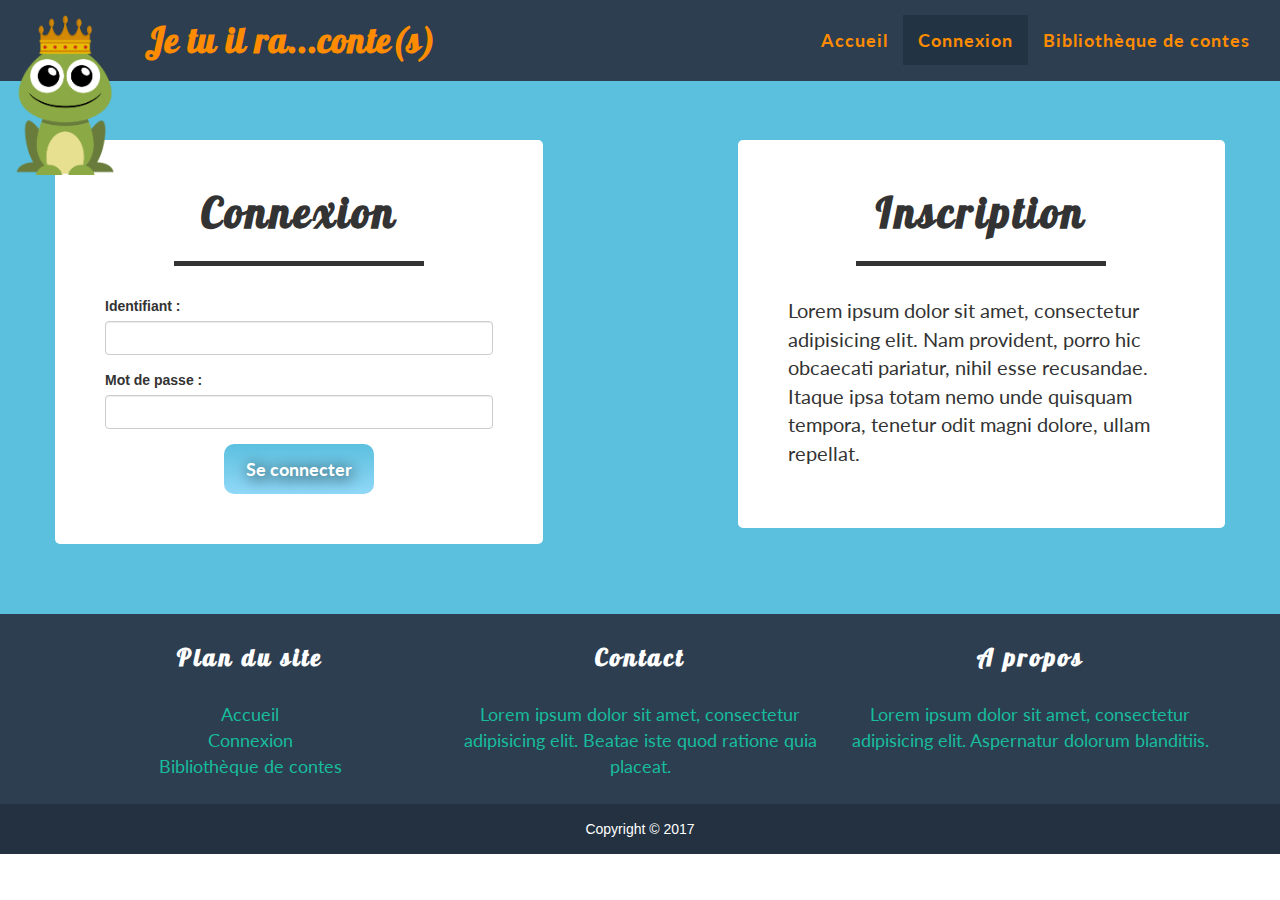
==== Tests_bootstrap/views/connexion.html @ 337ecfcf "Page de connexion et modification index" ====
<!DOCTYPE html>
<html lang="fr">
<head>
    <meta charset="utf-8">
    <meta http-equiv="X-UA-Compatible" content="IE=edge">
    <meta name="viewport" content="width=device-width, initial-scale=1">

    <title>Je tu il ra...conte(s)</title>

    <link rel="stylesheet" href="../css/bootstrap.css">
    <link rel="stylesheet" href="../css/style.css">
    <link href="https://fonts.googleapis.com/css?family=Lobster" rel="stylesheet">
    <link href="https://fonts.googleapis.com/css?family=Lato" rel="stylesheet">

    <!-- HTML5 shim and Respond.js for IE8 support of HTML5 elements and media queries -->
    <!-- WARNING: Respond.js doesn't work if you view the page via file:// -->
    <!--[if lt IE 9]>
    <script src="https://oss.maxcdn.com/html5shiv/3.7.3/html5shiv.min.js"></script>
    <script src="https://oss.maxcdn.com/respond/1.4.2/respond.min.js"></script>
    <![endif]-->
</head>

<body>
<!-- BARRE DE NAVIGATION -->
<nav class="navbar navbar-default navbar-custom navbar-fixed-top">
    <div class="container-fluid">
        <div class="navbar-header">
            <button type="button" class="navbar-toggle collapsed" data-toggle="collapse" data-target="#burger_menu"
                    aria-expanded="false">
                <span class="sr-only">Toggle navigation</span>
                <span class="icon-bar"></span>
                <span class="icon-bar"></span>
                <span class="icon-bar"></span>
            </button>
            <a href="../index.html" class="navbar-brand">
                <img class="logo" src="../img/logo_grenouille.png" alt="Logo du site représentant une grenouille">
            </a>
            <p class="navbar-text">Je tu il ra...conte(s)</p>
        </div>
        <!-- /.navbar-header -->
        <div class="collapse navbar-collapse" id="burger_menu">
            <ul class="nav navbar-nav pull-right">
                <li><a href="../index.html">Accueil</a></li>
                <li class="active"><a href="#">Connexion</a></li>
                <li><a href="visiteurs/bibliotheque_visiteur.html">Bibliothèque de contes</a></li>
            </ul>
        </div>
    </div>
</nav>
<!-- /.navbar.navbar-default.navbar-custom.navbar-fixed-top -->


<!-- CONNEXION -->
<section id="connexion">
    <div class="container">
        <div class="row">
            <div class="col-lg-5 formConnexion">
                <h2>Connexion</h2>
                <hr>

                <form action="enseignants/index.html">
                    <div class="form-group">
                        <label for="identifiant">Identifiant :</label>
                        <input type="text" class="form-control" id="identifiant">
                    </div>
                    <div class="form-group">
                        <label for="motDePasse">Mot de passe :</label>
                        <input type="text" class="form-control" id="motDePasse">
                    </div>
                    <button type="submit" class="btn btn-def btn-form center-block">Se connecter</button>
                </form>
            </div>
            <div class="col-lg-5 col-lg-offset-2 formConnexion">
                <h2>Inscription</h2>
                <hr>

                <p class="intro">Lorem ipsum dolor sit amet, consectetur adipisicing elit. Nam provident, porro hic
                    obcaecati pariatur, nihil esse recusandae. Itaque ipsa totam nemo unde quisquam tempora, tenetur
                    odit magni dolore, ullam repellat.</p>
            </div>
        </div>
    </div>
</section>
<!-- /CONNEXION -->


<!-- FOOTER -->
<footer class="text-center">
    <div class="footer-above">
        <div class="container">
            <div class="row">
                <div class="footer.col col-md-4">
                    <h3>Plan du site</h3>
                    <ul class="sitemap">
                        <li class="footer-green">Accueil</li>
                        <li class="footer-green">Connexion</li>
                        <li class="footer-green">Bibliothèque de contes</li>
                    </ul>
                </div>
                <div class="footer-col col-md-4">
                    <h3>Contact</h3>
                    <p class="footer-green">Lorem ipsum dolor sit amet, consectetur adipisicing elit. Beatae iste quod
                        ratione quia placeat.</p>
                </div>
                <div class="footer-col col-md-4">
                    <h3>A propos</h3>
                    <p class="footer-green">Lorem ipsum dolor sit amet, consectetur adipisicing elit. Aspernatur dolorum
                        blanditiis.</p>
                </div>
            </div>
        </div>
    </div>
    <div class="footer-below">
        <div class="container">
            <div class="row">
                <div class="col-lg-12">
                    Copyright &copy; 2017
                </div>
            </div>
        </div>
    </div>
</footer>
<!-- /FOOTER -->
<!-- jQuery -->
<script src="https://ajax.googleapis.com/ajax/libs/jquery/1.12.4/jquery.min.js"></script>

<!-- Scripts Javascript-->
<script src="../js/bootstrap.min.js"></script>

</body>

</html>
---- Tests_bootstrap/css/style.css ----
/* GENERAL */
body {
    padding-top: 70px;
    line-height: 1.42857143;
}

hr {
    border-top: 5px solid #333;
    max-width: 250px;
    text-align: center;
    margin: 25px auto 30px;
}

.btn-def,
.btn-def:hover,
.btn-def:focus,
.btn-def:active,
.btn-def:visited,
.btn-def:link {
    background: #5bc0de; /* Old browsers */
    background: -moz-linear-gradient(top, #5bc0de 0%, #91d8f8 100%, #2989d8 100%, #207cca 100%, #26819c 100%); /* FF3.6-15 */
    background: -webkit-linear-gradient(top, #5bc0de 0%, #91d8f8 100%, #2989d8 100%, #207cca 100%, #26819c 100%); /* Chrome10-25,Safari5.1-6 */
    background: linear-gradient(to bottom, #5bc0de 0%, #91d8f8 100%, #2989d8 100%, #207cca 100%, #26819c 100%); /* W3C, IE10+, FF16+, Chrome26+, Opera12+, Safari7+ */
    height: 115px;
    width: 220px;
    border-radius: 15px;
    border: none;
    font-family: Lato, "Montserrat", "Helvetica Neue", Helvetica, Arial, sans-serif;
    font-weight: bold;
    font-size: 1.3em;
    text-shadow: 2px 2px 15px #000;
}

.btn-def a {
    color: white;
}

.btn-def a:hover {
    text-decoration: none;
}

/* BARRE DE NAVIGATION */

.logo {
    width: 100px;
}

.navbar-custom {
    background-color: #2C3E50;
    border-color: #2C3E50;
    font-weight: 700;
    letter-spacing: 1px;
}

p.navbar-text {
    color: darkorange !important;
    font-family: Lobster, "Montserrat", "Helvetica Neue", Helvetica, Arial, sans-serif;
    font-size: 2.5em;
}

ul.nav.navbar-nav {
    padding-top: 15px;
    font-size: 1.3em;
    font-family: Lato, "Montserrat", "Helvetica Neue", Helvetica, Arial, sans-serif;
}

.navbar-custom .navbar-nav li.active a {
    background: #234;
    color: darkorange;
}

.navbar-custom .navbar-nav li.active a:hover,
.navbar-custom .navbar-nav li.active a:focus {
    background: #234;
    color: white;
}

.navbar-custom .navbar-nav li a,
.navbar-custom .navbar-nav li a:focus {
    color: darkorange;
}

.navbar-custom .navbar-nav li a:hover {
    color: white;
}

/* HEADER */
header {
    text-align: center;
    color: #333;
    background: #5bc0de;
}

header .container {
    padding-top: 70px;
    padding-bottom: 100px;
}

.name {
    font-family: Lobster, "Montserrat", "Helvetica Neue", Helvetica, Arial, sans-serif;
    font-size: 4.75em;
    font-weight: 700;
}

.skills {
    font-size: 1.75em;
    font-family: Lobster, "Montserrat", "Helvetica Neue", Helvetica, Arial, sans-serif;
}

/* INTRODUCTION */
#introduction {
    padding: 100px 0;
}

#introduction .row {
    text-align: justify;
}

#loup {
    width: 100px;
    text-align: center;
}

section h2 {
    margin: 0;
    font-size: 3em;
    font-family: Lobster, "Montserrat", "Helvetica Neue", Helvetica, Arial, sans-serif;
    letter-spacing: 3px;
    font-weight: 700;
    line-height: 1.1;
    text-align: center;
}

p.intro {
    font-size: 20px;
    font-family: Lato, "Montserrat", "Helvetica Neue", Helvetica, Arial, sans-serif;
}

/* BOUTONS */
.button-section {
    padding: 20px 0 70px 0;
}

#panda {
    width: 90px;
    position: absolute;
    margin-top: -72px;
    margin-left: 2px;
    z-index: -1;
}

#duck {
    width: 90px;
    position: absolute;
    z-index: -1;
    margin-top: -80px;
    margin-left: 141px;
}

/* FOOTER */
.text-center {
    text-align: center;
}

.footer-above {
    padding-top: 10px;
    background-color: #2C3E50;
    font-family: Lato, "Montserrat", "Helvetica Neue", Helvetica, Arial, sans-serif;
    font-size: 1.3em;
}

.footer-col {
    margin-bottom: 15px;
}

footer h3 {
    margin-bottom: 30px;
    font-family: Lobster, "Montserrat", "Helvetica Neue", Helvetica, Arial, sans-serif;
    color: white;
    letter-spacing: 3px;
    font-weight: 700;
    font-size: 24px;
}

.sitemap {
    list-style: none;
    padding: 0;
}

.footer-green {
    color: #18BC9C;
}

.footer-below {
    padding: 15px 0;
    background-color: #233140;
    color: white;
}

/* MEDIA QUERIES */
/* --- POUR LES MOBILES --- */
@media (max-width: 767px) {
    body {
        padding-top: 20px;
    }

    header .container {
        padding-bottom: 45px;
    }

    .logo {
        width: 30px;
    }

    .navbar-brand {
        padding-top: 5px;
    }

    p.navbar-text {
        font-size: 1.6em;
    }

    .navbar-toggle {
        vertical-align: middle;
    }

    .navbar-collapse {
        border-color: #2C3E50 !important;
    }

    ul.nav.navbar-nav {
        text-align: center;
    }

    .pull-right {
        float: none !important;
    }

    .name {
        font-size: 2.9em;
    }

    hr {
        border-top: 2px solid #333;
        max-width: 100px;
    }

    .skills {
        font-size: 1.5em;
    }

    #introduction {
        padding: 45px 0;
    }

    section h2 {
        font-size: 2.3em;
    }

    .btn-accueil-margintop {
        margin-top: 30px;
    }

    .btn-accueil-margintop-duck {
        margin-top: 100px;
    }
}

/* --- POUR LES TABLETTES(portrait) --- */
@media (min-width: 768px) and (max-width: 992px) {
    .navbar-brand {
        padding: 5px 15px;
    }

    .logo {
        width: 45px;
    }

    .navbar-header {
        float: none;
    }

    .navbar-toggle {
        position: relative;
        float: right;
        padding: 9px 10px;
        margin-top: 8px;
        margin-right: 15px;
        margin-bottom: 8px;
        background-color: transparent;
        background-image: none;
        border: 1px solid transparent;
        border-radius: 4px;
        display: block;
    }

    .navbar-toggle .icon-bar {
        display: block;
        width: 22px;
        height: 2px;
        border-radius: 1px;
    }

    .navbar-collapse.collapse {
        display: none !important;
    }

    .navbar-collapse.collapse.in {
        display: block !important;
    }

    .collapsing {
        overflow: hidden !important;
    }

    .navbar-toggle {
        vertical-align: middle;
    }

    ul.nav.navbar-nav {
        text-align: center;
    }

    .pull-right {
        float: none !important;
    }
}

/* PAGE DE CONNEXION */
#connexion {
    padding: 70px 0 70px 0;
    background: #5bc0de;
}

.formConnexion {
    background: white;
    border-radius: 5px;
    padding: 50px 50px;
}

.btn-form,
.btn-form:hover,
.btn-form:focus,
.btn-form:active,
.btn-form:visited,
.btn-form:link {
    height: 50px;
    width: 150px;
    color: white;
    border-radius: 10px;
}
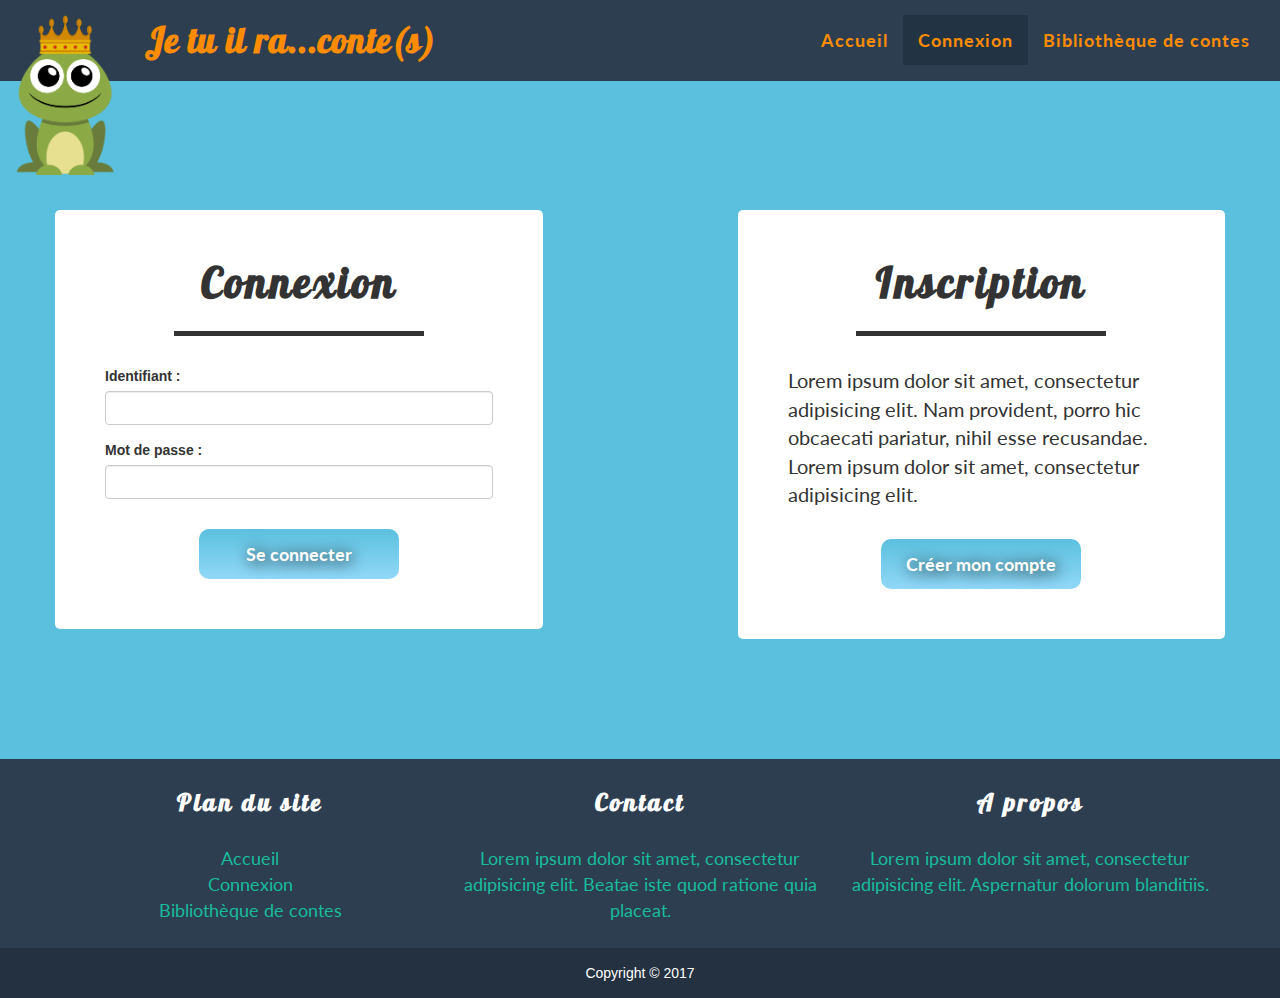
==== commit aa3f15a6: "Page de connexion" ====
--- a/Tests_bootstrap/views/connexion.html
+++ b/Tests_bootstrap/views/connexion.html
@@ -35,7 +35,7 @@
             <a href="../index.html" class="navbar-brand">
                 <img class="logo" src="../img/logo_grenouille.png" alt="Logo du site représentant une grenouille">
             </a>
-            <p class="navbar-text">Je tu il ra...conte(s)</p>
+            <p class="navbar-text"><a href="../index.html">Je tu il ra...conte(s)</a></p>
         </div>
         <!-- /.navbar-header -->
         <div class="collapse navbar-collapse" id="burger_menu">
@@ -54,7 +54,7 @@
 <section id="connexion">
     <div class="container">
         <div class="row">
-            <div class="col-lg-5 formConnexion">
+            <div class="col-lg-5 col-lg-offset-0 col-md-5 col-md-offset-0 col-xs-10 col-xs-offset-1 formConnexion">
                 <h2>Connexion</h2>
                 <hr>
 
@@ -70,13 +70,19 @@
                     <button type="submit" class="btn btn-def btn-form center-block">Se connecter</button>
                 </form>
             </div>
-            <div class="col-lg-5 col-lg-offset-2 formConnexion">
+            <div class="col-lg-5 col-lg-offset-2 col-md-5 col-md-offset-2 col-xs-10 col-xs-offset-1 formConnexion">
                 <h2>Inscription</h2>
                 <hr>
 
                 <p class="intro">Lorem ipsum dolor sit amet, consectetur adipisicing elit. Nam provident, porro hic
-                    obcaecati pariatur, nihil esse recusandae. Itaque ipsa totam nemo unde quisquam tempora, tenetur
-                    odit magni dolore, ullam repellat.</p>
+                    obcaecati pariatur, nihil esse recusandae. Lorem ipsum dolor sit amet, consectetur adipisicing
+                    elit.</p>
+
+                <a href="enseignants/inscription.html">
+                    <button class="btn btn-def btn-form center-block">
+                        Créer mon compte
+                    </button>
+                </a>
             </div>
         </div>
     </div>
--- a/Tests_bootstrap/css/style.css
+++ b/Tests_bootstrap/css/style.css
@@ -9,6 +9,10 @@
     max-width: 250px;
     text-align: center;
     margin: 25px auto 30px;
+}
+
+a:hover {
+    text-decoration: none;
 }
 
 .btn-def,
@@ -28,19 +32,11 @@
     font-family: Lato, "Montserrat", "Helvetica Neue", Helvetica, Arial, sans-serif;
     font-weight: bold;
     font-size: 1.3em;
+    color: white;
     text-shadow: 2px 2px 15px #000;
 }
 
-.btn-def a {
-    color: white;
-}
-
-.btn-def a:hover {
-    text-decoration: none;
-}
-
 /* BARRE DE NAVIGATION */
-
 .logo {
     width: 100px;
 }
@@ -58,6 +54,14 @@
     font-size: 2.5em;
 }
 
+.navbar-text a,
+.navbar-text a:hover,
+.navbar-text a:visited,
+.navbar-text a:active {
+    color: darkorange;
+    text-decoration: none;
+}
+
 ul.nav.navbar-nav {
     padding-top: 15px;
     font-size: 1.3em;
@@ -139,6 +143,10 @@
 /* BOUTONS */
 .button-section {
     padding: 20px 0 70px 0;
+}
+
+.button-section a {
+    color: white;
 }
 
 #panda {
@@ -197,6 +205,56 @@
     color: white;
 }
 
+/* BIBLIOTHEQUE DE CONTES (VISITEURS)*/
+#bibliotheque_visiteurs {
+    padding: 100px 0;
+    text-align: center;
+    color: #333;
+    background: #5bc0de;
+}
+
+#bibliotheque_visiteurs .row {
+    text-align: justify;
+}
+
+p.description_bibliotheque {
+    font-size: 20px;
+    font-family: Lato, "Montserrat", "Helvetica Neue", Helvetica, Arial, sans-serif;
+}
+
+.impair {
+    background-color: gray;
+}
+
+.pair {
+    background-color: gainsboro;
+}
+
+/* PAGE DE CONNEXION */
+#connexion {
+    padding: 140px 0 120px 0;
+    background: #5bc0de;
+}
+
+.formConnexion {
+    background: white;
+    border-radius: 5px;
+    padding: 50px 50px;
+}
+
+.btn-form,
+.btn-form:hover,
+.btn-form:focus,
+.btn-form:active,
+.btn-form:visited,
+.btn-form:link {
+    margin-top: 30px;
+    height: 50px;
+    width: 200px;
+    color: white;
+    border-radius: 10px;
+}
+
 /* MEDIA QUERIES */
 /* --- POUR LES MOBILES --- */
 @media (max-width: 767px) {
@@ -263,6 +321,15 @@
 
     .btn-accueil-margintop-duck {
         margin-top: 100px;
+    }
+
+    /* PAGE CONNEXION */
+    #connexion {
+        padding: 50px 0 50px 0;
+    }
+
+    .formConnexion {
+        margin-top: 50px;
     }
 }
 
@@ -324,28 +391,4 @@
     .pull-right {
         float: none !important;
     }
-}
-
-/* PAGE DE CONNEXION */
-#connexion {
-    padding: 70px 0 70px 0;
-    background: #5bc0de;
-}
-
-.formConnexion {
-    background: white;
-    border-radius: 5px;
-    padding: 50px 50px;
-}
-
-.btn-form,
-.btn-form:hover,
-.btn-form:focus,
-.btn-form:active,
-.btn-form:visited,
-.btn-form:link {
-    height: 50px;
-    width: 150px;
-    color: white;
-    border-radius: 10px;
 }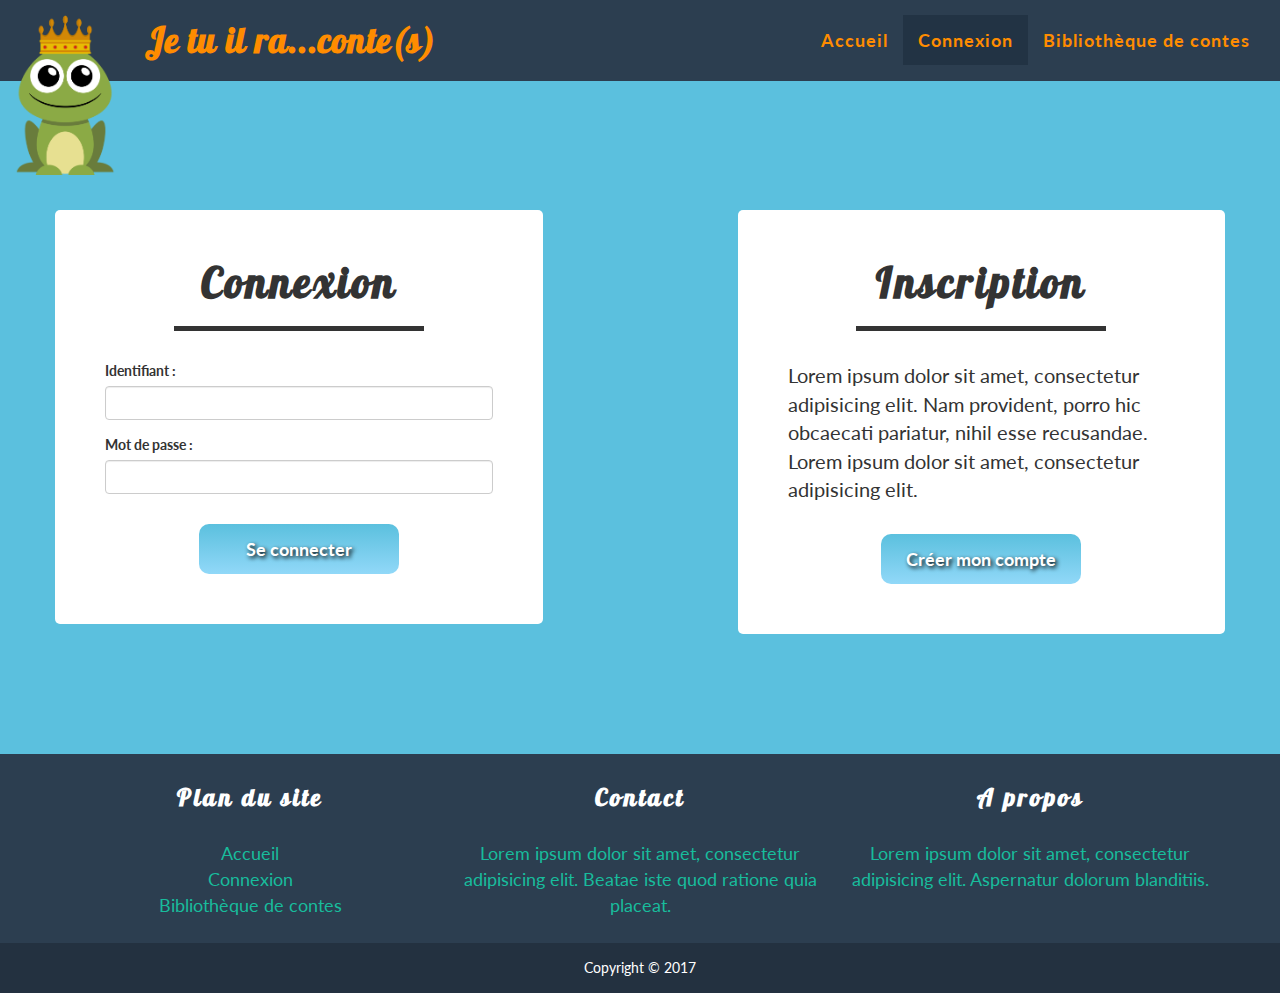
==== commit dc37bbb3: "Ajout d'un script pour le Logo" ====
--- a/Tests_bootstrap/views/connexion.html
+++ b/Tests_bootstrap/views/connexion.html
@@ -58,7 +58,7 @@
                 <h2>Connexion</h2>
                 <hr>
 
-                <form action="enseignants/index.html">
+                <form action="enseignants/dashboard.html">
                     <div class="form-group">
                         <label for="identifiant">Identifiant :</label>
                         <input type="text" class="form-control" id="identifiant">
@@ -133,6 +133,9 @@
 <!-- Scripts Javascript-->
 <script src="../js/bootstrap.min.js"></script>
 
+<!-- Script pour réduire la taille du Logo -->
+<script src="../js/reziseLogo.js"></script>
+
 </body>
 
 </html>--- a/Tests_bootstrap/css/style.css
+++ b/Tests_bootstrap/css/style.css
@@ -2,13 +2,24 @@
 body {
     padding-top: 70px;
     line-height: 1.42857143;
+    font-family: Lato, "Montserrat", "Helvetica Neue", Helvetica, Arial, sans-serif;
+}
+
+h1, h2, h3, h4, h5, h6 {
+    font-family: Lobster, "Montserrat", "Helvetica Neue", Helvetica, Arial, sans-serif;
 }
 
 hr {
     border-top: 5px solid #333;
     max-width: 250px;
     text-align: center;
-    margin: 25px auto 30px;
+    margin: 20px auto 30px;
+}
+
+.small-hr {
+    border-top: 2px solid #333;
+    max-width: 150px;
+    margin: 10px auto 20px;
 }
 
 a:hover {
@@ -33,7 +44,7 @@
     font-weight: bold;
     font-size: 1.3em;
     color: white;
-    text-shadow: 2px 2px 15px #000;
+    text-shadow: 2px 2px 4px #000;
 }
 
 /* BARRE DE NAVIGATION */
@@ -199,6 +210,10 @@
     color: #18BC9C;
 }
 
+.footer-green:hover {
+    color: #18BC9C;
+}
+
 .footer-below {
     padding: 15px 0;
     background-color: #233140;
@@ -206,6 +221,9 @@
 }
 
 /* BIBLIOTHEQUE DE CONTES (VISITEURS)*/
+#formulaire_choix {
+    margin-top: 50px;
+}
 #bibliotheque_visiteurs {
     padding: 100px 0;
     text-align: center;
@@ -230,6 +248,75 @@
     background-color: gainsboro;
 }
 
+.content_bibliotheque {
+    background-color: white;
+    border-radius: 5px;
+    padding: 20px;
+    text-align: justify;
+}
+
+.nav-tabs > li > a {
+    color: white;
+}
+
+.nav-tabs > li > a:hover {
+    color: #555;
+}
+
+.nav-tabs > li.active > a {
+    color: #555;
+}
+
+/* CREER UN CONTE*/
+#creer_conte {
+    text-align: center;
+    color: #333;
+    background: #5bc0de;
+    position: relative;
+    padding: 100px 0 40px 0;
+    z-index: 1;
+}
+
+#form_titre {
+    text-align: left;
+    padding-left: 20px;
+    padding-top: 40px;
+}
+
+#bouton_enregistrer {
+    border: 1px solid black;
+}
+
+#titre {
+    width: 300px;
+}
+
+.carte {
+    width: 60px;
+}
+
+#chevalier {
+    width: 75px;
+    position: absolute;
+    z-index: 0;
+    margin-left: -45px;
+    margin-top: 8px;
+}
+#alligator {
+    width: 75px;
+    position: absolute;
+    z-index: -1;
+    margin-left: 157px;
+    margin-top: -11px;
+}
+
+#bouton_enregistrer {
+    z-index: 3;
+}
+
+#ensemble_bouton {
+    padding-top: 20px;
+}
 /* PAGE DE CONNEXION */
 #connexion {
     padding: 140px 0 120px 0;
@@ -255,6 +342,60 @@
     border-radius: 10px;
 }
 
+/* MENU ENSEIGNANTS / ELEVES */
+.dropdown-menu {
+    padding: 10px 0 10px 0;
+    background-color: #234;
+    width: 100%;
+}
+
+.dropdown-menu li {
+    margin-top: 10px;
+}
+
+li.dropdown.active.open > ul > li > a:hover {
+    background-color: white;
+    color: #234;
+}
+
+/* DASHBOARD */
+#section_enseignants {
+    padding: 80px 0 80px 0;
+    background: #5bc0de;
+}
+
+/* INSCRIRE_CLASSE */
+.block-classe {
+    border-radius: 10px;
+    background-color: white;
+    padding:50px 10px;
+}
+
+.table-classe {
+    font-weight: bold;
+}
+
+.eleve {
+    margin: 0 !important;
+    padding: 0 !important;
+}
+
+.input-eleve {
+    margin:0 !important;
+    border-radius: 0 !important;
+}
+
+.nombre-eleve {
+    width: 50px;
+    font-weight: bold;
+    vertical-align: middle !important;
+    text-align: center;
+}
+
+.ajout-eleve {
+    width: 35px;
+}
+
 /* MEDIA QUERIES */
 /* --- POUR LES MOBILES --- */
 @media (max-width: 767px) {
@@ -322,7 +463,21 @@
     .btn-accueil-margintop-duck {
         margin-top: 100px;
     }
-
+    /* BIBLIOTHEQUE VISITEURS */
+    .table-responsive {
+        padding-right: 0;
+        padding-left: 0;
+        margin-top: 40px;
+    }
+
+    #conte {
+        margin-top: 40px;
+    }
+    
+    .nav-tabs.nav-justified {
+        width: 200px;
+        margin: auto;
+    }
     /* PAGE CONNEXION */
     #connexion {
         padding: 50px 0 50px 0;
@@ -391,4 +546,15 @@
     .pull-right {
         float: none !important;
     }
+    
+    /* BIBLIOTHEQUE VISITEURS */
+    .table-responsive {
+        padding-right: 0;
+        padding-left: 0;
+        margin-top: 40px;
+    }
+
+    #conte {
+        margin-top: 40px;
+    }
 }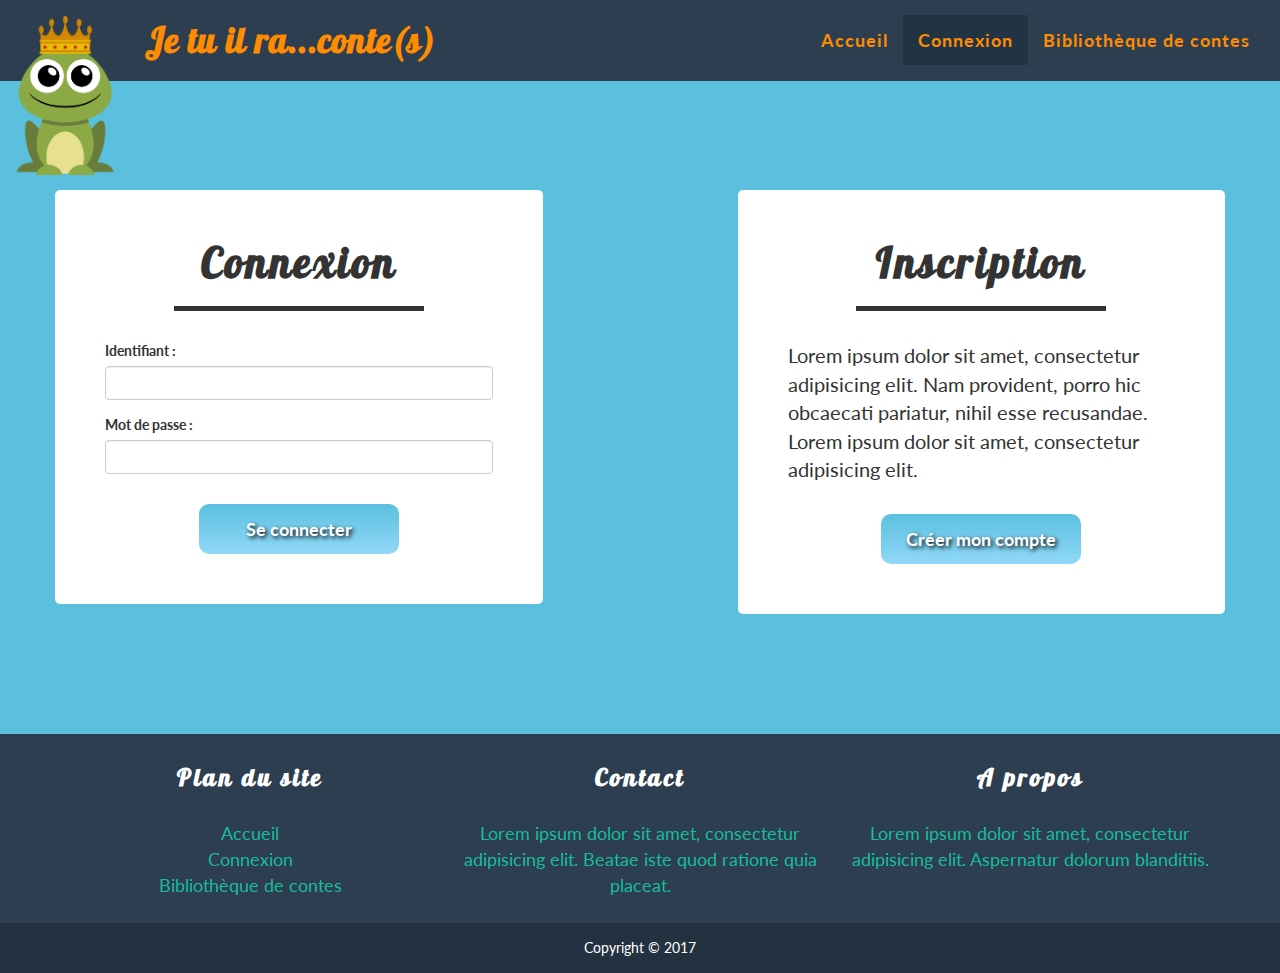
==== commit 462f8c28: "Page d'inscription" ====
--- a/Tests_bootstrap/views/connexion.html
+++ b/Tests_bootstrap/views/connexion.html
@@ -58,7 +58,7 @@
                 <h2>Connexion</h2>
                 <hr>
 
-                <form action="enseignants/dashboard.html">
+                <form action="#" method="post" id="connexion-form">
                     <div class="form-group">
                         <label for="identifiant">Identifiant :</label>
                         <input type="text" class="form-control" id="identifiant">
@@ -67,7 +67,7 @@
                         <label for="motDePasse">Mot de passe :</label>
                         <input type="text" class="form-control" id="motDePasse">
                     </div>
-                    <button type="submit" class="btn btn-def btn-form center-block">Se connecter</button>
+                    <button type="submit" class="btn btn-def btn-form center-block" name="connexion">Se connecter</button>
                 </form>
             </div>
             <div class="col-lg-5 col-lg-offset-2 col-md-5 col-md-offset-2 col-xs-10 col-xs-offset-1 formConnexion">
@@ -78,7 +78,7 @@
                     obcaecati pariatur, nihil esse recusandae. Lorem ipsum dolor sit amet, consectetur adipisicing
                     elit.</p>
 
-                <a href="enseignants/inscription.html">
+                <a href="inscription.html">
                     <button class="btn btn-def btn-form center-block">
                         Créer mon compte
                     </button>
@@ -127,6 +127,7 @@
     </div>
 </footer>
 <!-- /FOOTER -->
+
 <!-- jQuery -->
 <script src="https://ajax.googleapis.com/ajax/libs/jquery/1.12.4/jquery.min.js"></script>
 
@@ -136,6 +137,21 @@
 <!-- Script pour réduire la taille du Logo -->
 <script src="../js/reziseLogo.js"></script>
 
+<!-- Script pour rediriger en fonction de l'utilisateur -->
+<script>
+    $(function () {
+       $(":submit[name='connexion']").on("click", function () {
+
+           if( $('#identifiant').val() == 'élève') {
+               $('#connexion-form').attr('action', 'eleves/dashboard.html');
+           } else {
+               $('#connexion-form').attr('action', 'enseignants/dashboard.html');
+           }
+
+       });
+    });
+</script>
+
 </body>
 
 </html>--- a/Tests_bootstrap/css/style.css
+++ b/Tests_bootstrap/css/style.css
@@ -46,6 +46,9 @@
     color: white;
     text-shadow: 2px 2px 4px #000;
 }
+.alert_mobile {
+    display: none;
+}
 
 /* BARRE DE NAVIGATION */
 .logo {
@@ -100,6 +103,10 @@
 }
 
 /* HEADER */
+.navbar-header {
+    position: relative;
+}
+
 header {
     text-align: center;
     color: #333;
@@ -240,17 +247,40 @@
     font-family: Lato, "Montserrat", "Helvetica Neue", Helvetica, Arial, sans-serif;
 }
 
+.titre {
+    background-color: #2C3E50;
+    color: orange;
+    text-align: center;
+}
+
 .impair {
-    background-color: gray;
+    background-color: orange!important;
+}
+
+.impair a, .impair td {
+    color: #2C3E50;
+    font-weight: bold;
 }
 
 .pair {
-    background-color: gainsboro;
+    background-color: #2C3E50 !important;
+}
+
+.pair a, .pair td {
+    color: orange;
+    font-weight: bold;
+}
+
+
+.color-form {
+    color: orange;
+    font-weight: bold;
+    background-color: #2C3E50;
 }
 
 .content_bibliotheque {
     background-color: white;
-    border-radius: 5px;
+    border-radius: 0 0 5px 5px;
     padding: 20px;
     text-align: justify;
 }
@@ -267,6 +297,39 @@
     color: #555;
 }
 
+/* BIBLIOTHEQUE DE CONTES(ELEVES)*/
+
+li.dropdown.open > ul > li > a:hover {
+    background-color: white;
+    color: #234;
+}
+
+#menu_interface:focus {
+    background-color: #2C3E50;
+    color: white;
+}
+
+#menu_interface:link {
+    background-color: #2C3E50;
+}
+
+#menu_interface:active {
+    color: darkorange;
+}
+.dropdown-menu-active {
+    background-color: #2C3E50 !important;
+}
+
+.navbar-default .navbar-nav > .open > a,
+.navbar-default .navbar-nav > .open > a:hover,
+.navbar-default .navbar-nav > .open > a:focus {
+    color: darkorange;
+}
+
+/* MODIFICATION D'UN CONTE */
+.date_modif {
+    margin-left: 30px;
+}
 /* CREER UN CONTE*/
 #creer_conte {
     text-align: center;
@@ -292,7 +355,8 @@
 }
 
 .carte {
-    width: 60px;
+    width: 70px;
+    height: 60px;
 }
 
 #chevalier {
@@ -317,9 +381,13 @@
 #ensemble_bouton {
     padding-top: 20px;
 }
+.col-xs-4.col-sm-3.col-md-2 {
+    margin-bottom: 10px;
+    margin-top: 10px;
+}
 /* PAGE DE CONNEXION */
 #connexion {
-    padding: 140px 0 120px 0;
+    padding: 120px 0 120px 0;
     background: #5bc0de;
 }
 
@@ -342,6 +410,10 @@
     border-radius: 10px;
 }
 
+.btn-form-border {
+    border:1px solid #2C3E50;
+}
+
 /* MENU ENSEIGNANTS / ELEVES */
 .dropdown-menu {
     padding: 10px 0 10px 0;
@@ -394,6 +466,24 @@
 
 .ajout-eleve {
     width: 35px;
+    cursor: pointer;
+}
+
+.btn-big,
+.btn-big:hover,
+.btn-big:active,
+.btn-big:focus {
+    width: 350px;
+}
+
+/* Tutoriels */
+#tutoriels p {
+    font-size: large;
+    font-weight: bold;
+}
+
+#tutoriels div:nth-child(n+4) p {
+    margin-top: 50px;
 }
 
 /* MEDIA QUERIES */
@@ -431,6 +521,10 @@
         text-align: center;
     }
 
+    .navbar-nav > li > .dropdown-menu {
+        text-align: center;
+    }
+
     .pull-right {
         float: none !important;
     }
@@ -463,6 +557,7 @@
     .btn-accueil-margintop-duck {
         margin-top: 100px;
     }
+
     /* BIBLIOTHEQUE VISITEURS */
     .table-responsive {
         padding-right: 0;
@@ -478,6 +573,7 @@
         width: 200px;
         margin: auto;
     }
+
     /* PAGE CONNEXION */
     #connexion {
         padding: 50px 0 50px 0;
@@ -485,6 +581,19 @@
 
     .formConnexion {
         margin-top: 50px;
+    }
+
+    /* INSCRIRE_CLASSE */
+    .block-classe {
+        border-radius: 00px;
+    }
+    
+    /* CREATION D'UN CONTE */
+    #form_titre, #formulaire_choix, #ensemble_bouton {
+        display: none;
+    }
+    .alert_mobile {
+        display: block;
     }
 }
 
@@ -503,16 +612,6 @@
     }
 
     .navbar-toggle {
-        position: relative;
-        float: right;
-        padding: 9px 10px;
-        margin-top: 8px;
-        margin-right: 15px;
-        margin-bottom: 8px;
-        background-color: transparent;
-        background-image: none;
-        border: 1px solid transparent;
-        border-radius: 4px;
         display: block;
     }
 
@@ -545,6 +644,15 @@
 
     .pull-right {
         float: none !important;
+    }
+
+    .navbar-nav > li > .dropdown-menu {
+        text-align: center;
+    }
+
+    /* PAGE CONNEXION */
+    #connexion > div > div > div.col-lg-5.col-lg-offset-2.col-md-5.col-md-offset-2.col-xs-10.col-xs-offset-1.formConnexion {
+        margin-top: 50px;
     }
     
     /* BIBLIOTHEQUE VISITEURS */
@@ -557,4 +665,9 @@
     #conte {
         margin-top: 40px;
     }
+    
+    /* CREATION D'UN COMPTE*/
+    #conte {
+        padding-bottom: 30px;
+    }
 }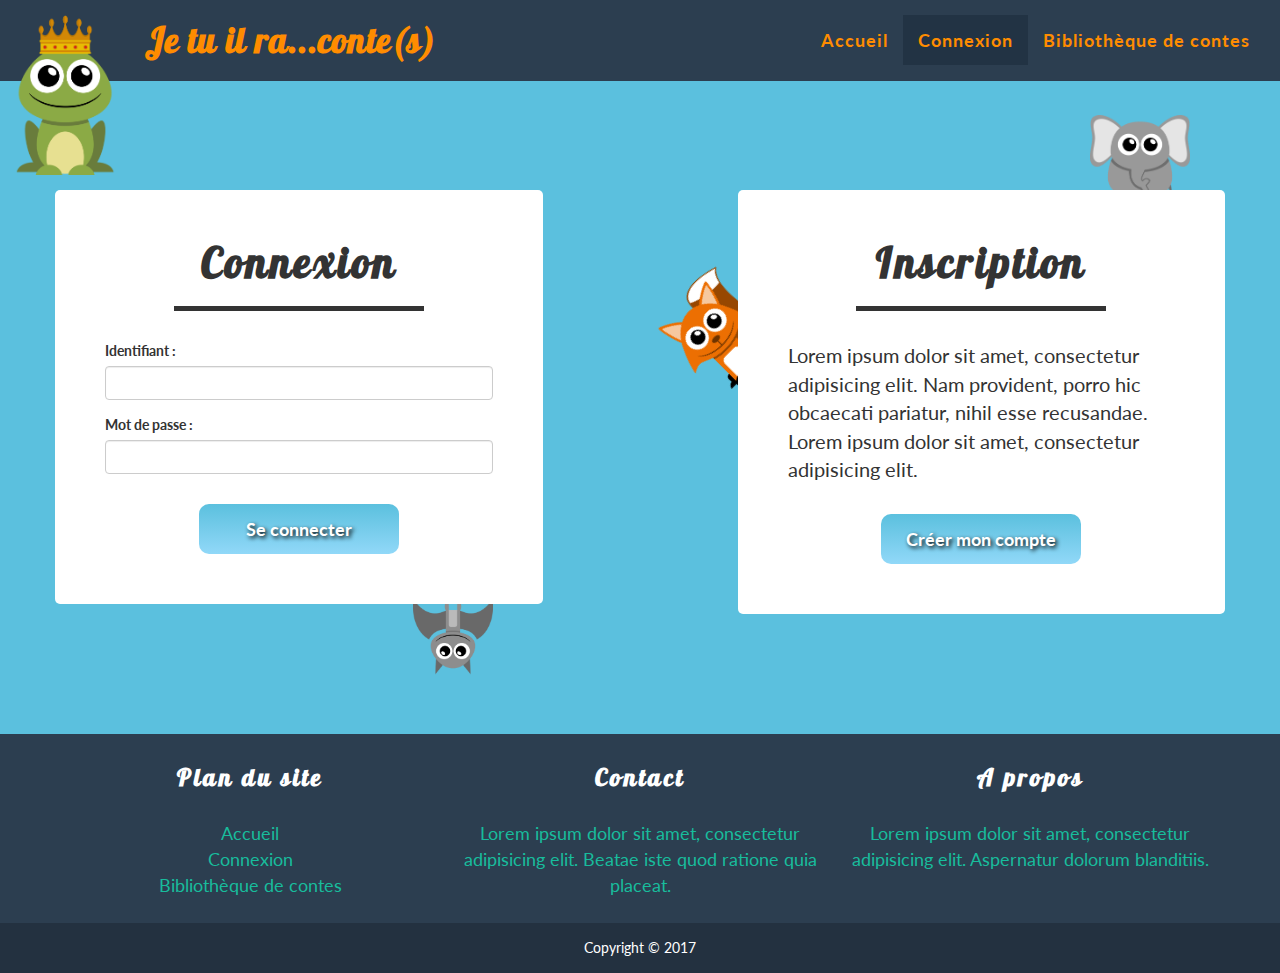
==== commit 96304e21: "Ajout des images" ====
--- a/Tests_bootstrap/views/connexion.html
+++ b/Tests_bootstrap/views/connexion.html
@@ -55,6 +55,8 @@
     <div class="container">
         <div class="row">
             <div class="col-lg-5 col-lg-offset-0 col-md-5 col-md-offset-0 col-xs-10 col-xs-offset-1 formConnexion">
+                <img src="../img/bat-PNG.png" alt="Une chauve-souris" id="batman">
+
                 <h2>Connexion</h2>
                 <hr>
 
@@ -70,7 +72,11 @@
                     <button type="submit" class="btn btn-def btn-form center-block" name="connexion">Se connecter</button>
                 </form>
             </div>
-            <div class="col-lg-5 col-lg-offset-2 col-md-5 col-md-offset-2 col-xs-10 col-xs-offset-1 formConnexion">
+
+            <div class="col-lg-5 col-lg-offset-2 col-md-5 col-md-offset-2 col-xs-10 col-xs-offset-1 media-margintop formConnexion">
+                <img src="../img/elephant-PNG.png" alt="Un éléphant" id="elephant">
+                <img src="../img/fox-PNG.png" alt="Un renard" id="renard">
+
                 <h2>Inscription</h2>
                 <hr>
 
@@ -145,7 +151,7 @@
            if( $('#identifiant').val() == 'élève') {
                $('#connexion-form').attr('action', 'eleves/dashboard.html');
            } else {
-               $('#connexion-form').attr('action', 'enseignants/dashboard.html');
+               $('#connexion-form').attr('action', 'enseignants/inscrire_classe.html');
            }
 
        });
--- a/Tests_bootstrap/css/style.css
+++ b/Tests_bootstrap/css/style.css
@@ -389,6 +389,8 @@
 #connexion {
     padding: 120px 0 120px 0;
     background: #5bc0de;
+    position: relative;
+    z-index: 1;
 }
 
 .formConnexion {
@@ -414,6 +416,57 @@
     border:1px solid #2C3E50;
 }
 
+#elephant {
+    position: absolute;
+    top: -75px;
+    right: 35px;
+    width: 100px;
+    z-index: -1;
+}
+
+#batman {
+    position: absolute;
+    bottom: -70px;
+    right: 50px;
+    width: 80px;
+    z-index: -1;
+    transform: rotate(180deg);
+}
+
+#renard {
+    position: absolute;
+    left: -65px;
+    top: 90px;
+    width: 90px;
+    z-index: -1;
+    transform: rotate(315deg);
+}
+
+/* INSCRIPTION */
+#escargot {
+    width: 100px;
+    position: absolute;
+    top: -80px;
+    right: 80px;
+}
+
+#abeille {
+    width: 70px;
+    position: absolute;
+    bottom: 21%;
+    right: 23%;
+    transform: rotate(30deg);
+}
+
+#rat {
+    width: 80px;
+    position: absolute;
+    bottom: 80px;
+    left: -50px;
+    transform: rotate(310deg);
+    z-index: -1;
+}
+
 /* MENU ENSEIGNANTS / ELEVES */
 .dropdown-menu {
     padding: 10px 0 10px 0;
@@ -434,6 +487,8 @@
 #section_enseignants {
     padding: 80px 0 80px 0;
     background: #5bc0de;
+    position: relative;
+    z-index: 0;
 }
 
 /* INSCRIRE_CLASSE */
@@ -443,6 +498,27 @@
     padding:50px 10px;
 }
 
+#enfant {
+    width: 80px;
+    position: absolute;
+    top: -95px;
+    right: 8%;
+}
+
+#cahier {
+    width: 100px;
+    position: absolute;
+    bottom: -110px;
+    left: 32%;
+}
+
+#demoiselle {
+    width: 100px;
+    position: absolute;
+    bottom: 0;
+    right: 200px;
+}
+
 .table-classe {
     font-weight: bold;
 }
@@ -476,13 +552,37 @@
     width: 350px;
 }
 
-/* Tutoriels */
+/* PARTENARIAT */
+#fairy {
+    width: 70px;
+    position: absolute;
+    top: -110px;
+    right: 80px;
+    transform: rotate(20deg);
+}
+
+#attachecase {
+    width: 80px;
+    position: absolute;
+    bottom: 10px;
+    right: 250px;
+}
+
+/* TUTORIELS */
+#math {
+    width: 100px;
+    position: absolute;
+    top: -95px;
+    right: 220px;
+    z-index: -1;
+}
+
 #tutoriels p {
     font-size: large;
     font-weight: bold;
 }
 
-#tutoriels div:nth-child(n+4) p {
+#tutoriels div:nth-child(n+5) p {
     margin-top: 50px;
 }
 
@@ -583,9 +683,46 @@
         margin-top: 50px;
     }
 
+    .media-margintop {
+        margin-top: 100px;
+    }
+
+    #renard {
+        left: -55px;
+        transform: rotate(300deg);
+    }
+
+    #batman {
+        right: auto;
+    }
+
+    /* INSCRIPTION */
+    #abeille, #rat {
+        display: none;
+    }
+
+    #escargot {
+        width: 70px;
+        top: -50px;
+    }
+
     /* INSCRIRE_CLASSE */
     .block-classe {
         border-radius: 00px;
+    }
+
+    #enfant {
+        top: 60px;
+    }
+
+    #cahier {
+        width: 70px;
+        bottom: -85px;
+        left: 40px;
+    }
+
+    #demoiselle {
+        right: 70px;
     }
     
     /* CREATION D'UN CONTE */
@@ -651,8 +788,37 @@
     }
 
     /* PAGE CONNEXION */
-    #connexion > div > div > div.col-lg-5.col-lg-offset-2.col-md-5.col-md-offset-2.col-xs-10.col-xs-offset-1.formConnexion {
-        margin-top: 50px;
+    #batman {
+        right: auto;
+    }
+
+    .media-margintop {
+        margin-top: 100px;
+    }
+
+    /* INSCRIPTION */
+    #abeille {
+        display: none;
+    }
+
+    /* INSCRIRE CLASSE */
+    #cahier {
+        width: 70px;
+        bottom: -85px;
+        left: 80px;
+    }
+
+    #demoiselle {
+        right: 85px;
+    }
+
+    /* PARTENARIAT */
+    #fairy {
+        right: 10px;
+    }
+
+    #attachecase {
+        right: 30px;
     }
     
     /* BIBLIOTHEQUE VISITEURS */
@@ -670,4 +836,16 @@
     #conte {
         padding-bottom: 30px;
     }
+    
+}
+
+/* Resolution entre 993px et 1200px */
+@media (min-width: 993px) and (max-width: 1200px) {
+    #cahier {
+        display: none;
+    }
+
+    #attachecase {
+        right: 130px;
+    }
 }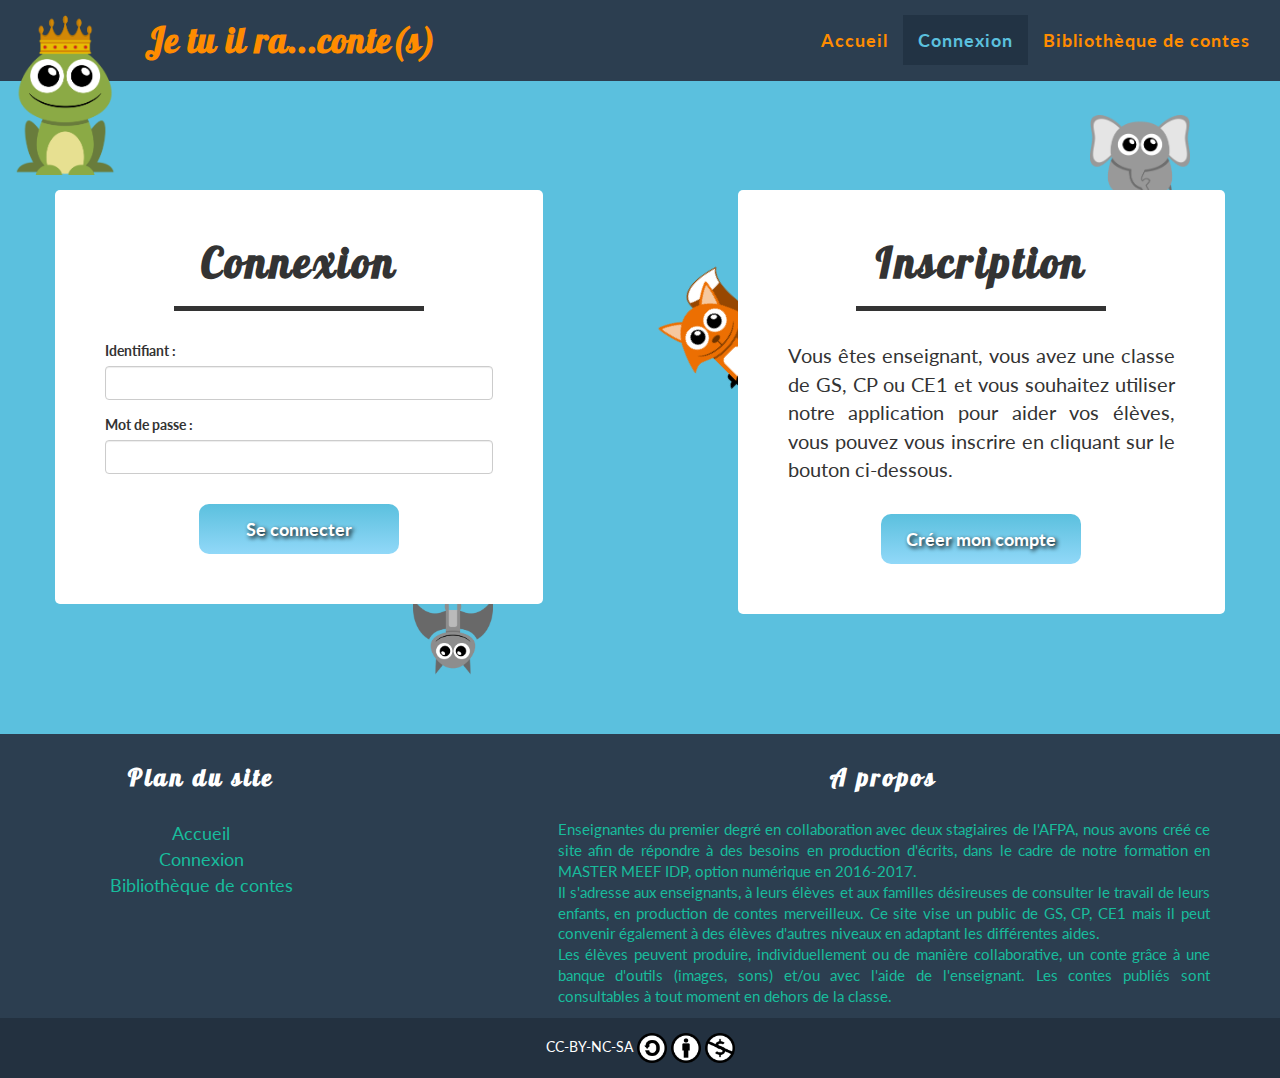
==== commit 73c0778c: "MAJ Design" ====
--- a/Tests_bootstrap/views/connexion.html
+++ b/Tests_bootstrap/views/connexion.html
@@ -3,7 +3,7 @@
 <head>
     <meta charset="utf-8">
     <meta http-equiv="X-UA-Compatible" content="IE=edge">
-    <meta name="viewport" content="width=device-width, initial-scale=1">
+    <meta name="viewport" content="width=device-width, initial-scale=1, maximum-scale=1, user-scalable=0"/>
 
     <title>Je tu il ra...conte(s)</title>
 
@@ -80,9 +80,8 @@
                 <h2>Inscription</h2>
                 <hr>
 
-                <p class="intro">Lorem ipsum dolor sit amet, consectetur adipisicing elit. Nam provident, porro hic
-                    obcaecati pariatur, nihil esse recusandae. Lorem ipsum dolor sit amet, consectetur adipisicing
-                    elit.</p>
+                <p class="intro" style="text-align: justify">Vous êtes enseignant, vous avez une classe de GS, CP ou CE1 et vous souhaitez utiliser notre application
+                    pour aider vos élèves, vous pouvez vous inscrire en cliquant sur le bouton ci-dessous. </p>
 
                 <a href="inscription.html">
                     <button class="btn btn-def btn-form center-block">
@@ -95,29 +94,36 @@
 </section>
 <!-- /CONNEXION -->
 
-
 <!-- FOOTER -->
 <footer class="text-center">
     <div class="footer-above">
         <div class="container">
             <div class="row">
-                <div class="footer.col col-md-4">
+                <div class="footer.col col-md-3">
                     <h3>Plan du site</h3>
                     <ul class="sitemap">
-                        <li class="footer-green">Accueil</li>
-                        <li class="footer-green">Connexion</li>
-                        <li class="footer-green">Bibliothèque de contes</li>
+                        <li><a href="../index.html" class="footer-green">Accueil</a></li>
+                        <li><a href="../views/connexion.html" class="footer-green">Connexion</a></li>
+                        <li>
+                            <a href="../views/visiteurs/bibliotheque_visiteur.html" class="footer-green">
+                                Bibliothèque de contes</a>
+                        </li>
                     </ul>
                 </div>
-                <div class="footer-col col-md-4">
-                    <h3>Contact</h3>
-                    <p class="footer-green">Lorem ipsum dolor sit amet, consectetur adipisicing elit. Beatae iste quod
-                        ratione quia placeat.</p>
-                </div>
-                <div class="footer-col col-md-4">
+                <div class="col-lg-7 col-lg-offset-2">
                     <h3>A propos</h3>
-                    <p class="footer-green">Lorem ipsum dolor sit amet, consectetur adipisicing elit. Aspernatur dolorum
-                        blanditiis.</p>
+                    <p class="apropos">
+                        Enseignantes du premier degré en collaboration avec deux stagiaires de l'AFPA,
+                        nous avons créé ce site afin de répondre à des besoins en production d'écrits,
+                        dans le cadre de notre formation en MASTER MEEF IDP, option numérique en 2016-2017. <br>
+                        Il s'adresse aux enseignants, à leurs élèves et aux familles désireuses de consulter le travail
+                        de leurs enfants, en production de contes merveilleux.
+                        Ce site vise un public de GS, CP, CE1 mais il peut convenir également à des élèves d'autres
+                        niveaux en adaptant les différentes aides. <br>
+                        Les élèves peuvent produire, individuellement ou de manière collaborative, un conte grâce
+                        à une banque d'outils (images, sons) et/ou avec l'aide de l'enseignant.
+                        Les contes publiés sont consultables à tout moment en dehors de la classe.
+                    </p>
                 </div>
             </div>
         </div>
@@ -126,7 +132,13 @@
         <div class="container">
             <div class="row">
                 <div class="col-lg-12">
-                    Copyright &copy; 2017
+                    CC-BY-NC-SA
+                    <a href="https://fr.wikipedia.org/wiki/Licence_Creative_Commons">
+                        <img src="../img/48px-Cc-sa_white.png" alt="Attribution">
+                        <img src="../img/Cc-by_new_white.png" alt="Pas d'utilisation commerciale">
+                        <img src="../img/Cc-nc_white.png"
+                             alt="Partage des conditions initiales à l'identique">
+                    </a>
                 </div>
             </div>
         </div>
--- a/Tests_bootstrap/css/style.css
+++ b/Tests_bootstrap/css/style.css
@@ -49,6 +49,9 @@
 .alert_mobile {
     display: none;
 }
+.alert_mobile_modification {
+    display: none;
+}
 
 /* BARRE DE NAVIGATION */
 .logo {
@@ -82,15 +85,11 @@
     font-family: Lato, "Montserrat", "Helvetica Neue", Helvetica, Arial, sans-serif;
 }
 
-.navbar-custom .navbar-nav li.active a {
-    background: #234;
-    color: darkorange;
-}
-
+.navbar-custom .navbar-nav li.active a,
 .navbar-custom .navbar-nav li.active a:hover,
 .navbar-custom .navbar-nav li.active a:focus {
     background: #234;
-    color: white;
+    color: #5bc0de;
 }
 
 .navbar-custom .navbar-nav li a,
@@ -100,6 +99,20 @@
 
 .navbar-custom .navbar-nav li a:hover {
     color: white;
+}
+
+#burger_menu > ul > li.dropdown.active.open > ul > li > a {
+    color: darkorange;
+}
+
+#burger_menu > ul > li.dropdown.active.open > ul > li.active > a,
+#burger_menu > ul > li.dropdown.active.open > ul > li.active > a:hover {
+    color: #5bc0de;
+    background: black;
+}
+
+#burger_menu > ul > li.dropdown.active.open > ul > li > a:hover {
+    color: #234;
 }
 
 /* HEADER */
@@ -114,8 +127,8 @@
 }
 
 header .container {
-    padding-top: 70px;
-    padding-bottom: 100px;
+    padding-top: 35px;
+    padding-bottom: 35px;
 }
 
 .name {
@@ -131,7 +144,7 @@
 
 /* INTRODUCTION */
 #introduction {
-    padding: 100px 0;
+    padding: 50px 0;
 }
 
 #introduction .row {
@@ -213,6 +226,12 @@
     padding: 0;
 }
 
+.apropos {
+    color: #18BC9C;
+    font-size: 0.8em;
+    text-align: justify;
+}
+
 .footer-green {
     color: #18BC9C;
 }
@@ -225,6 +244,10 @@
     padding: 15px 0;
     background-color: #233140;
     color: white;
+}
+
+footer > div.footer-below > div > div > div > a > img {
+    width: 30px;
 }
 
 /* BIBLIOTHEQUE DE CONTES (VISITEURS)*/
@@ -248,13 +271,15 @@
 }
 
 .titre {
-    background-color: #2C3E50;
-    color: orange;
+    background-color: #f7f8f9;
+    color: #333;
+}
+
+.titre th {
     text-align: center;
 }
-
 .impair {
-    background-color: orange!important;
+    background-color: #c9c5c1 !important;
 }
 
 .impair a, .impair td {
@@ -263,19 +288,19 @@
 }
 
 .pair {
-    background-color: #2C3E50 !important;
+    background-color: #fff !important;
 }
 
 .pair a, .pair td {
-    color: orange;
+    color: #333;
     font-weight: bold;
 }
 
 
 .color-form {
-    color: orange;
+    color: #333;
     font-weight: bold;
-    background-color: #2C3E50;
+    background-color: #f7f8f9;
 }
 
 .content_bibliotheque {
@@ -297,6 +322,13 @@
     color: #555;
 }
 
+#img_lion {
+    width: 200px;
+    position: absolute;
+    margin-left: 567px;
+    margin-top: 173px;
+}
+
 /* BIBLIOTHEQUE DE CONTES(ELEVES)*/
 
 li.dropdown.open > ul > li > a:hover {
@@ -324,6 +356,7 @@
 .navbar-default .navbar-nav > .open > a:hover,
 .navbar-default .navbar-nav > .open > a:focus {
     color: darkorange;
+    background: #234;
 }
 
 /* MODIFICATION D'UN CONTE */
@@ -341,15 +374,12 @@
 }
 
 #form_titre {
+    width: 500px;
     text-align: left;
     padding-left: 20px;
     padding-top: 40px;
 }
 
-#bouton_enregistrer {
-    border: 1px solid black;
-}
-
 #titre {
     width: 300px;
 }
@@ -375,6 +405,7 @@
 }
 
 #bouton_enregistrer {
+    border: 1px solid black;
     z-index: 3;
 }
 
@@ -385,6 +416,16 @@
     margin-bottom: 10px;
     margin-top: 10px;
 }
+
+.sons,
+.personnages,
+.animaux,
+.decors,
+.objets,
+.nourriture {
+    margin-bottom: 15px;
+}
+
 /* PAGE DE CONNEXION */
 #connexion {
     padding: 120px 0 120px 0;
@@ -491,6 +532,16 @@
     z-index: 0;
 }
 
+.cache {
+    background: white;
+    width: 100%;
+    height: 10px;
+    position: absolute;
+    bottom: 0;
+    left: 0;
+    z-index: 1;
+}
+
 /* INSCRIRE_CLASSE */
 .block-classe {
     border-radius: 10px;
@@ -587,6 +638,11 @@
 }
 
 /* MEDIA QUERIES */
+@media (max-width: 1199px) {
+    #onglets {
+        margin-top: 25px;
+    }
+}
 /* --- POUR LES MOBILES --- */
 @media (max-width: 767px) {
     body {
@@ -594,7 +650,7 @@
     }
 
     header .container {
-        padding-bottom: 45px;
+        padding: 60px 0 30px 0;
     }
 
     .logo {
@@ -659,16 +715,15 @@
     }
 
     /* BIBLIOTHEQUE VISITEURS */
-    .table-responsive {
+    #tableau_conte_visiteurs {
         padding-right: 0;
         padding-left: 0;
-        margin-top: 40px;
     }
 
     #conte {
         margin-top: 40px;
     }
-    
+
     .nav-tabs.nav-justified {
         width: 200px;
         margin: auto;
@@ -716,20 +771,34 @@
     }
 
     #cahier {
-        width: 70px;
-        bottom: -85px;
+        width: 50px;
+        bottom: -65px;
         left: 40px;
     }
 
     #demoiselle {
         right: 70px;
     }
-    
-    /* CREATION D'UN CONTE */
-    #form_titre, #formulaire_choix, #ensemble_bouton {
+
+    /* TUTORIELS */
+    #math {
         display: none;
     }
+
+    #tutoriels div:nth-child(n+3) p {
+        margin-top: 30px;
+    }
+
+    /* CREATION D'UN CONTE(impossibilité de création de conte en mobile) */
+    #form_titre,
+    #ensemble_bouton,
+    #formulaire_choix {
+        display: none;
+    }
     .alert_mobile {
+        display: block;
+    }
+    .alert_mobile_modification {
         display: block;
     }
 }
@@ -803,8 +872,8 @@
 
     /* INSCRIRE CLASSE */
     #cahier {
-        width: 70px;
-        bottom: -85px;
+        width: 50px;
+        bottom: -65px;
         left: 80px;
     }
 
@@ -820,23 +889,52 @@
     #attachecase {
         right: 30px;
     }
-    
+
+    /* TUTORIELS */
+    #math {
+        right: 80px;
+    }
+
+    #tutoriels div:nth-child(n+3) p {
+        margin-top: 30px;
+    }
+
     /* BIBLIOTHEQUE VISITEURS */
     .table-responsive {
         padding-right: 0;
         padding-left: 0;
-        margin-top: 40px;
     }
 
     #conte {
         margin-top: 40px;
     }
-    
+
     /* CREATION D'UN COMPTE*/
     #conte {
         padding-bottom: 30px;
     }
-    
+
+}
+
+/* Résolution entre 993px et 1100px */
+@media (min-width: 993px) and (max-width: 1100px) {
+    /* navbar */
+    .logo {
+        width: 40px;
+    }
+
+    .navbar-brand {
+        padding: 6px 15px;
+    }
+
+    p.navbar-text {
+        font-size: 2.3em;
+    }
+
+    /* TUTORIELS */
+    #math {
+        right: 80px;
+    }
 }
 
 /* Resolution entre 993px et 1200px */
@@ -848,4 +946,59 @@
     #attachecase {
         right: 130px;
     }
+
+    #tutoriels div:nth-child(n+3) p {
+        margin-top: 30px;
+    }
+}
+
+/* Responsive pour les images */
+@media (min-width: 1441px) and (max-width: 1680px) {
+    #image_bibliotheque_visiteurs {
+        width: 446px;
+        position: absolute;
+        bottom: 334px;
+        left: 75px;
+    }
+    footer {
+        position: relative;
+    }
+}
+@media (min-width: 1281px) and (max-width: 1440px) {
+    #image_bibliotheque_visiteurs {
+        width: 531px;
+        position: absolute;
+        bottom: 334px;
+        left: 29px;
+    }
+    footer {
+        position: relative
+    }
+}
+@media (min-width: 1201px) and (max-width: 1280px) {
+    #image_bibliotheque_visiteurs {
+        width: 446px;
+        position: absolute;
+        bottom: 334px;
+        left: 24px;
+    }
+    footer {
+        position: relative;
+    }
+}
+@media (min-width: 1025px) and (max-width: 1200px) {
+    #image_bibliotheque_visiteurs {
+        width: 446px;
+        position: absolute;
+        bottom: 334px;
+        left: 24px;
+    }
+    footer {
+        position: relative;
+    }
+}
+@media (max-width: 1199px) {
+    #image_bibliotheque_visiteurs {
+        display: none;
+    }
 }